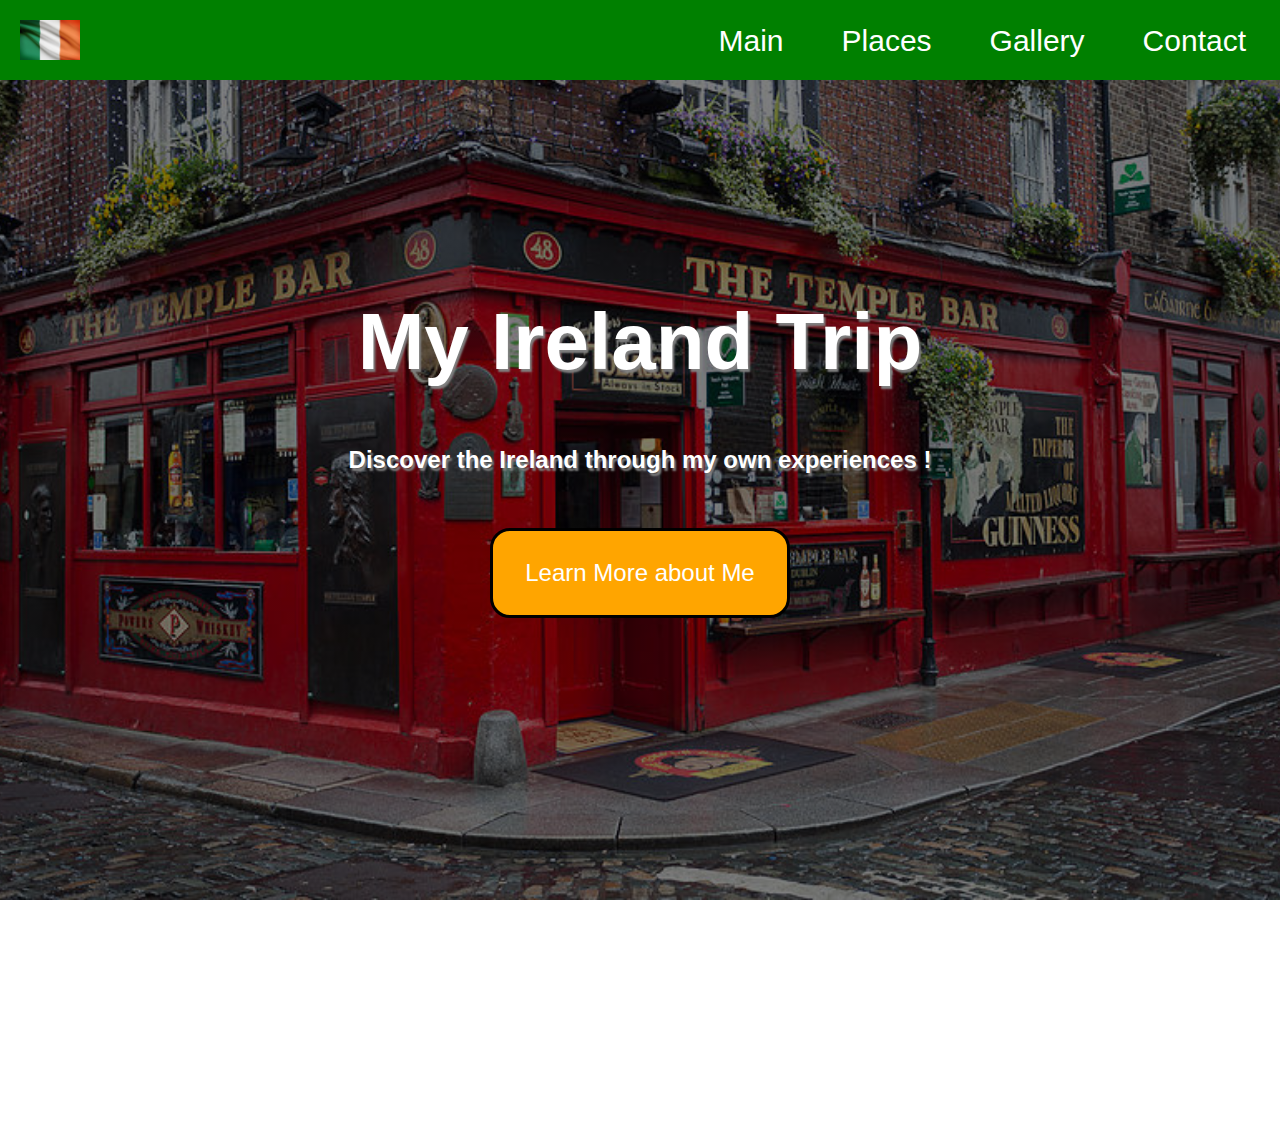
==== pages/events.html @ bef7f96b "every pages initialized" ====
<!DOCTYPE html>
<html lang="en">
<head>
    <meta charset="UTF-8">
    <meta http-equiv="X-UA-Compatible" content="IE=edge">
    <meta name="viewport" content="width=device-width, initial-scale=1.0">
    <title>Ireland Trip</title>
    <meta name="description" content="Ireland Trip">
    <link rel="stylesheet" href="assets/css/events.css">

    <!-- Add icon library -->
    <link rel="stylesheet" href="https://cdnjs.cloudflare.com/ajax/libs/font-awesome/4.7.0/css/font-awesome.min.css">
</head>

<body>
    <header>
        <nav class="navbar">
            <div class="logo">
                <a href="#"><img src="assets/img/flag.jpg" alt="Irish Flag"></a>
            </div>
            <ul class="nav-links">
                <div class="menu">
                    <li><a href="../index.html">Main</a></li>
                    <li><a href="places.html">Places</a></li>
                    <li><a href="gallery.html">Gallery</a></li>
                    <li><a href="contact.html">Contact</a></li>
                </div>
            </ul>
        </nav>
        <!-- hero block -->
        <section class="hero">
            <div class="hero-inner">
                <h1 class="slide-in-top">My Ireland Trip</h1>
                <h2 class="slide-in-left">Discover the Ireland through my own experiences !</h2>
                <a href="https://www.linkedin.com/in/erwann-lesech-68991b233/" class="btn">Learn More about Me</a>
            </div>
        </section>
        <!-- /hero block -->
    </header>
    <footer>
        <div class="footer">
            <div class="footer-links">
                <ul class="footer-menu">
                    <li><a href="#">Home</a></li>
                    <li><a href="../index.html">Main</a></li>
                    <li><a href="places.html">Places</a></li>
                    <li><a href="gallery.html">Gallery</a></li>
                    <li><a href="contact.html">Contact</a></li>
                </ul>
                <ul class="social">
                    <li><a href="https://facebook.com/" target="_blank" class="fa fa-facebook"></a></li>
                    <li><a href="https://twitter.com/" target="_blank" class="fa fa-twitter"></a></li>
                    <li><a href="https://www.instagram.com/" target="_blank" class="fa fa-instagram"></a></li>
                    <li><a href="https://www.linkedin.com/in/erwann-lesech-68991b233/" target="_blank" class="fa fa-linkedin"></a></li>
                    <li><a href="https://youtube.com/" target="_blank" class="fa fa-youtube"></a></li>
                </ul>
            </div>
            <div class="line"></div>
            <div class="advertisement">
                <p>R-One® Copyright© 2022. Brand names, logos, images and sample works are property of their owners.</p>
            </div>
        </div>
    </footer>
</body>
</html>
---- pages/assets/css/events.css ----
/*  ============= WEB BROWSER RESETS ============ */
* { margin: 0; padding: 0; border: none }
*, *::before, *::after { box-sizing: border-box }
html { height: 100%; font-size: 100%; font: inherit; vertical-align: baseline;
scroll-behavior: smooth; scroll-padding-top: 20px }
body { max-width: 1920px; line-height: 1.5; margin-left: auto; margin-right: auto; 
min-height: 100vh; text-rendering: optimizeSpeed }  
img { width: 100%; height: auto; display: block }
input, button, textarea, select { font: inherit }
/* Help prevent overflow of long words/names/URLs */
h1, h2, h3, h4, p, li { word-break: break-word; hyphens: auto }
/* HTML5 container elements full viewport width */
header, section, footer { width: 100% }
/* Last element at bottom of header or section */
header *:last-child, section *:last-child, footer *:last-child { margin-bottom: 0 }
/* ================= ENDS ================ */

@media (min-width: 768px) { 
    .hero-block { height: 100vh }
}

/* ======== GLOBAL ========= */

body, html{
  height: 100%;
  width: 100vw;
  margin: 0;
  font-family: 'Roboto', sans-serif;
  overflow-x: hidden;
}

a{
    text-decoration: none;
    color: #000;
}

li{
    list-style: none;
}

.flexbox{
    display: flex;
    flex-wrap: wrap;
    justify-content: center;
    margin-bottom: 20px;
}

.left{
    justify-content: flex-start;
    width: 50%;
    flex: 0 0 30%;
}

.right{
    justify-content: flex-end;
    width: 50%;
}
/* ======== NAVIGATION ========= */

.navbar{
    position: fixed;
    width: 100%;
    height: 80px;
    display: flex;
    align-items: center;
    justify-content: space-between;
    padding: 20px;
    background-color: green;
    color: white;
    z-index: 1;
}

.nav-links a {
    color: #fff;
}

.logo{
    width: 60px;
}

.logo img:hover{
    transform: scale(1.1);
    transition: 0.3s ease;
}

.menu {
    display: flex;
    gap: 1em;
    font-size: 30px;
    text-decoration: none;
    
}

.menu li:hover {
    background-color: darkgreen;
    border-radius: 5px;
    transform: scale(1.1);
    transition: 0.3s ease;
}    

.menu li {
    padding: 5px 14px;
}

/* ======== HERO BLOCK ========= */

.hero{
  width: 100vw;
  height: 100vh;

  display: flex;
  justify-content: center;
  align-items: center;

  text-align: center;
  color: white;

  background-image: linear-gradient(rgba(0, 0, 0, 0.5),rgba(0, 0, 0, 0.5)), url("../img/Templebar.jpg");
  background-size: cover;
  background-position: center center;
  background-repeat: no-repeat;
  background-attachment: fixed;
}

.hero h1{
  font-size: 5em;
  margin-top: 0;
  margin-bottom: 0.5em;
  text-shadow: 2px 3px 2px gray;
}

.hero h2{
  text-shadow: 2px 3px 2px gray;
}

.hero .btn {
    display: block;
    width: 300px;
    
    padding: 1em;
    margin-top: 50px;
    margin-left: auto;
    margin-right: auto;

    color: white;
    text-decoration: none;
    font-size: 1.5em;

    border: 3px solid black;
    border-radius: 20px;

    background-color: orange;
}

.hero .btn:hover {
    background-color: darkgreen;
    transition: 0.3s ease;
}

/* ======== Footer ==========*/

.footer{
    width: 100%;
    align-items: center;
    justify-content: space-between;
    padding: 20px;
    background-color: darkgreen;
    color: white;

    z-index: 1;
}

.footer-links a {
    color: #fff;
}

.footer-menu {
    display: flex;
    justify-content: center;
    gap: 1em;
    font-size: 20px;
    
}

.footer-menu li:hover {
    text-decoration: none;
}    

.footer-menu li {
    padding: 5px 14px;
    text-decoration: underline;
}

/* ======== Footer social medias ==========*/

.social{
  display: flex;
  justify-content: center;
  margin-top: 20px;
}

.social li{
  margin: 0 10px;
}

/* Style all font awesome icons */
.fa {
  padding: 20px;
  width: 52px;
  text-decoration: none;
}

/* Add a hover effect if you want */
.fa:hover {
  opacity: 0.7;
}

/* Set a specific color for each brand */

/* Facebook */
.fa-facebook {
  background: #3B5998;
  color: white;
}

/* Twitter */
.fa-twitter {
  background: #55ACEE;
  color: white;
}

/* Instagram */
.fa-instagram {
  background: #125688;
  color: white;
}

/* Linkedin */
.fa-linkedin {
  background: #007bb5;
  color: white;
}

/* Youtube */
.fa-youtube {
  background: #bb0000;
  color: white;
}

/* ======== Advertisement ========= */

div.line{
  
  width: 60%;
  margin:auto;
  margin-top: 30px;
  height: 2px;
  background-color: orange;
}

.advertisement{
  padding-top: 30px;
  text-align: center;
}

/* ======== Animations ========= */

/* ----------------------------------------------
 * Generated by Animista on 2023-1-20 21:9:5
 * Licensed under FreeBSD License.
 * See http://animista.net/license for more info. 
 * w: http://animista.net, t: @cssanimista
 * ---------------------------------------------- */

/**
 * ----------------------------------------
 * animation slide-in-top
 * ----------------------------------------
 */
 .slide-in-top {
	-webkit-animation: slide-in-top 1s cubic-bezier(0.250, 0.460, 0.450, 0.940) both;
	        animation: slide-in-top 1s cubic-bezier(0.250, 0.460, 0.450, 0.940) both;
}

 @-webkit-keyframes slide-in-top {
    0% {
      -webkit-transform: translateY(-1000px);
              transform: translateY(-1000px);
      opacity: 0;
    }
    100% {
      -webkit-transform: translateY(0);
              transform: translateY(0);
      opacity: 1;
    }
  }
  @keyframes slide-in-top {
    0% {
      -webkit-transform: translateY(-1000px);
              transform: translateY(-1000px);
      opacity: 0;
    }
    100% {
      -webkit-transform: translateY(0);
              transform: translateY(0);
      opacity: 1;
    }
  }

/* ----------------------------------------------
 * Generated by Animista on 2020-4-8 10:45:15
 * Licensed under FreeBSD License.
 * See http://animista.net/license for more info. 
 * w: http://animista.net, t: @cssanimista
 * ---------------------------------------------- */


/**
 * ----------------------------------------
 * animation slide-in-left
 * ----------------------------------------
 */
 .slide-in-left {
    -webkit-animation: slide-in-left 0.5s cubic-bezier(0.250, 0.460, 0.450, 0.940) both;  
            animation: slide-in-left 0.5s cubic-bezier(0.250, 0.460, 0.450, 0.940) both;  
 }


 @-webkit-keyframes slide-in-left {
    0% {
      -webkit-transform: translateX(-1000px);
              transform: translateX(-1000px);
      opacity: 0;
    }
    100% {
      -webkit-transform: translateX(0);
              transform: translateX(0);
      opacity: 1;
    }
  }
  @-webkit-keyframes slide-in-left {
    0% {
      -webkit-transform: translateX(-1000px);
              transform: translateX(-1000px);
      opacity: 0;
    }
    100% {
      -webkit-transform: translateX(0);
              transform: translateX(0);
      opacity: 1;
    }
  }
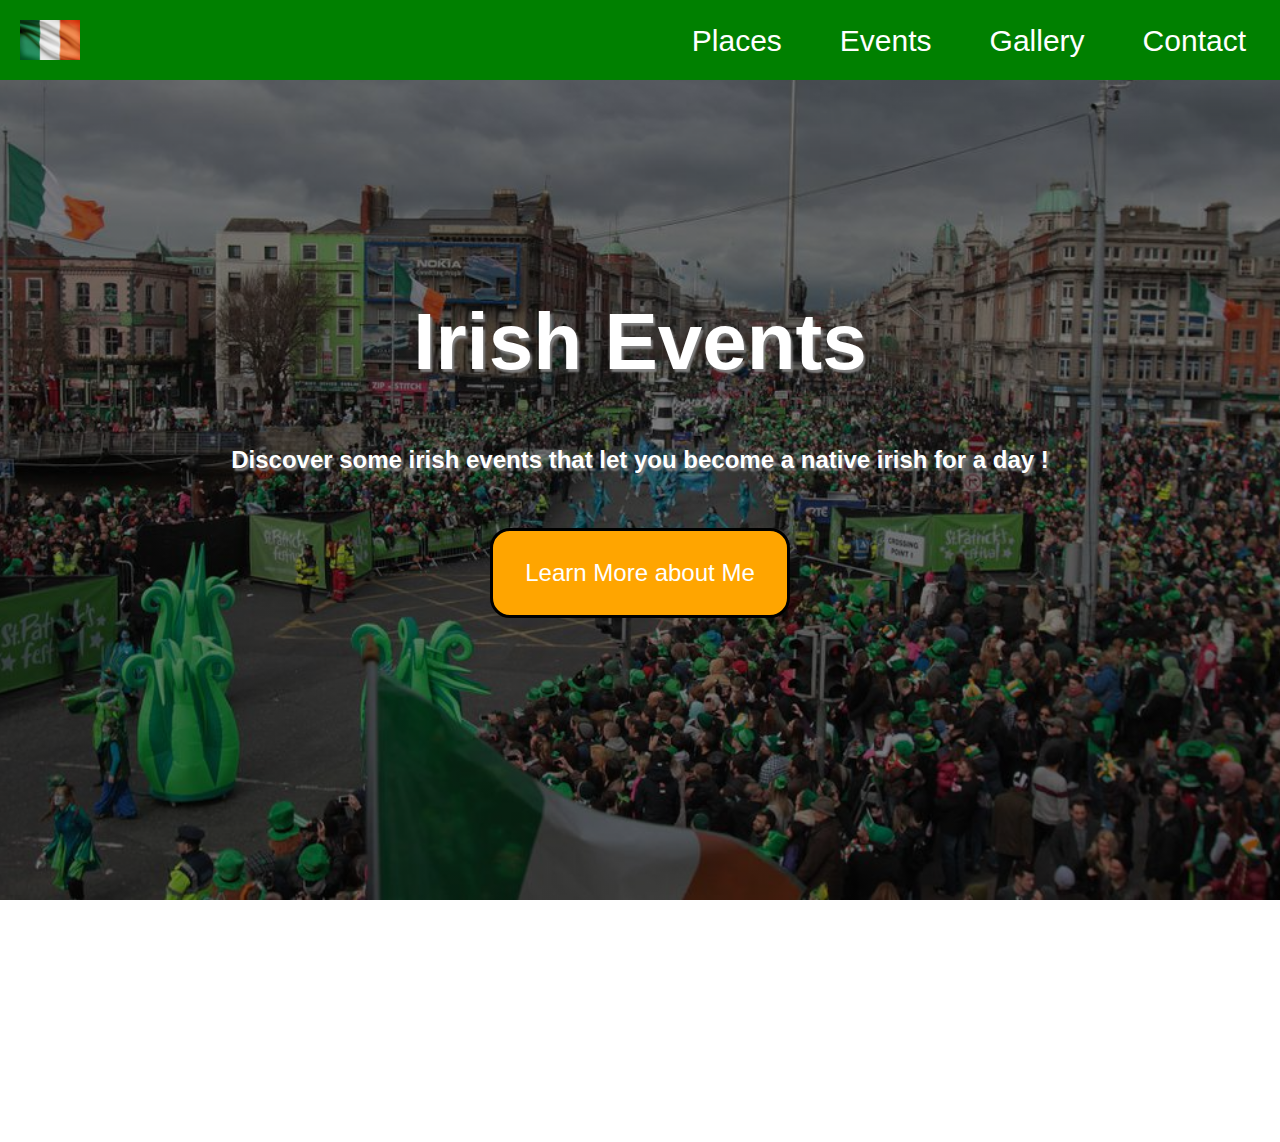
==== commit 8fd50c1c: "modified nav box" ====
--- a/pages/events.html
+++ b/pages/events.html
@@ -16,12 +16,12 @@
     <header>
         <nav class="navbar">
             <div class="logo">
-                <a href="#"><img src="assets/img/flag.jpg" alt="Irish Flag"></a>
+                <a href="../index.html"><img src="assets/img/flag.jpg" alt="Irish Flag"></a>
             </div>
             <ul class="nav-links">
                 <div class="menu">
-                    <li><a href="../index.html">Main</a></li>
                     <li><a href="places.html">Places</a></li>
+                    <li><a href="#">Events</a></li>
                     <li><a href="gallery.html">Gallery</a></li>
                     <li><a href="contact.html">Contact</a></li>
                 </div>
@@ -30,8 +30,8 @@
         <!-- hero block -->
         <section class="hero">
             <div class="hero-inner">
-                <h1 class="slide-in-top">My Ireland Trip</h1>
-                <h2 class="slide-in-left">Discover the Ireland through my own experiences !</h2>
+                <h1 class="slide-in-top">Irish Events</h1>
+                <h2 class="slide-in-left">Discover some irish events that let you become a native irish for a day !</h2>
                 <a href="https://www.linkedin.com/in/erwann-lesech-68991b233/" class="btn">Learn More about Me</a>
             </div>
         </section>
@@ -41,9 +41,9 @@
         <div class="footer">
             <div class="footer-links">
                 <ul class="footer-menu">
-                    <li><a href="#">Home</a></li>
-                    <li><a href="../index.html">Main</a></li>
+                    <li><a href="../index.html">Home</a></li>
                     <li><a href="places.html">Places</a></li>
+                    <li><a href="#">Events</a></li>
                     <li><a href="gallery.html">Gallery</a></li>
                     <li><a href="contact.html">Contact</a></li>
                 </ul>
--- a/pages/assets/css/events.css
+++ b/pages/assets/css/events.css
@@ -115,7 +115,7 @@
   text-align: center;
   color: white;
 
-  background-image: linear-gradient(rgba(0, 0, 0, 0.5),rgba(0, 0, 0, 0.5)), url("../img/Templebar.jpg");
+  background-image: linear-gradient(rgba(0, 0, 0, 0.5),rgba(0, 0, 0, 0.5)), url("../img/stPatrick.jpg");
   background-size: cover;
   background-position: center center;
   background-repeat: no-repeat;
